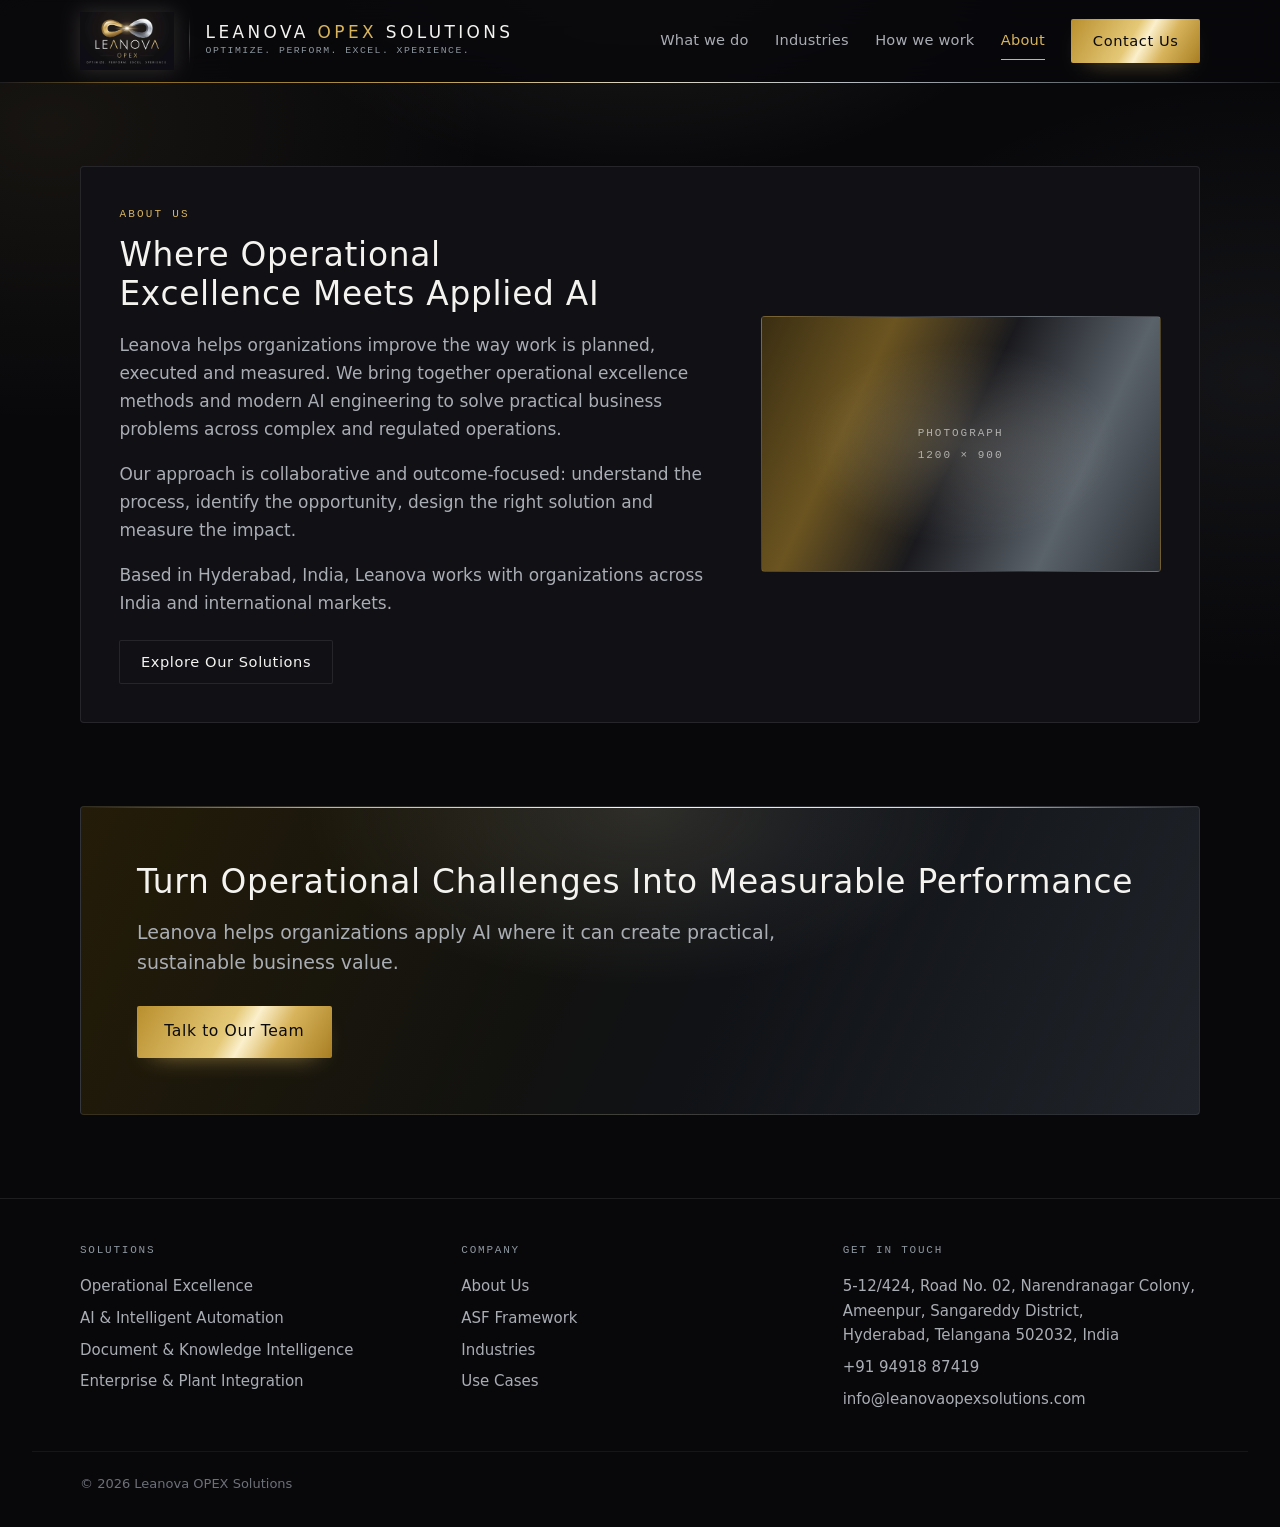
==== about.html @ ff615eb6 "Rebuild site: six-page structure, shared stylesheet, map and address" ====
<!DOCTYPE html>
<html lang="en">
<head>
<meta charset="utf-8">
<meta name="viewport" content="width=device-width,initial-scale=1">
<title>About — Leanova OPEX Solutions</title>
<meta name="description" content="Where operational excellence meets applied AI.">
<link rel="icon" href="assets/favicon.png">
<meta property="og:type" content="website">
<meta property="og:title" content="About — Leanova OPEX Solutions">
<meta property="og:description" content="Where operational excellence meets applied AI.">
<meta property="og:image" content="https://leanovaopexsolutions.com/assets/og-image.jpg">
<meta name="twitter:card" content="summary_large_image">
<link rel="stylesheet" href="assets/site.css">
</head>
<body>
<a class="skip" href="#main">Skip to main content</a>

<header class="top">
  <div class="wrap">
    <a class="brand" href="index.html">
      <img class="brand__logo" src="assets/leanova-logo.png" alt="Leanova OPEX Solutions" width="520" height="318">
      <span class="brand__rule" aria-hidden="true"></span>
      <span class="brand__text">
        <span class="brand__name">Leanova <span>OPEX</span> Solutions</span>
        <span class="brand__tag">Optimize. Perform. Excel. Xperience.</span>
      </span>
    </a>
    <nav class="main">
      <a href="what-we-do.html">What we do</a>
      <a href="industries.html">Industries</a>
      <a href="how-we-work.html">How we work</a>
      <a href="about.html" aria-current="page">About</a>
      <a class="btn" href="contact.html">Contact Us</a>
    </nav>
  </div>
</header>

<main id="main">

  <section class="band" id="about">
    <div class="wrap">
      <div class="panel">
        <div class="cols cols--media">
          <div>
            <div class="kick">About Us</div>
            <h2 style="margin-top:.8rem">Where Operational Excellence Meets Applied AI</h2>
            <p style="margin-top:1rem">
              Leanova helps organizations improve the way work is planned, executed
              and measured. We bring together operational excellence methods and
              modern AI engineering to solve practical business problems across
              complex and regulated operations.
            </p>
            <p>
              Our approach is collaborative and outcome-focused: understand the
              process, identify the opportunity, design the right solution and
              measure the impact.
            </p>
            <p>
              Based in Hyderabad, India, Leanova works with organizations across
              India and international markets.
            </p>
            <p style="margin-top:1.4rem"><a class="btn btn--quiet" href="what-we-do.html">Explore Our Solutions</a></p>
          </div>
          <div class="media"><span class="media__note">Photograph<br>1200 × 900</span></div>
        </div>
      </div>
    </div>
  </section>

  <!-- ASF FRAMEWORK -->


  <section class="band" style="padding-top:0">
    <div class="wrap">
      <div class="close">
        <h2>Turn Operational Challenges Into Measurable Performance</h2>
        <p class="lede" style="margin-top:.9rem;max-width:42rem">
          Leanova helps organizations apply AI where it can create practical,
          sustainable business value.
        </p>
        <p style="margin-top:1.75rem"><a class="btn btn--lg" href="contact.html">Talk to Our Team</a></p>
      </div>
    </div>
  </section>

</main>

<footer class="foot">
  <div class="wrap">
    <div class="cols cols--3">
      <div>
        <h4>Solutions</h4>
        <ul><li><a href="what-we-do.html">Operational Excellence</a></li><li><a href="what-we-do.html">AI &amp; Intelligent Automation</a></li><li><a href="what-we-do.html">Document &amp; Knowledge Intelligence</a></li><li><a href="what-we-do.html">Enterprise &amp; Plant Integration</a></li></ul>
      </div>
      <div>
        <h4>Company</h4>
        <ul><li><a href="#about">About Us</a></li><li><a href="how-we-work.html">ASF Framework</a></li><li><a href="industries.html">Industries</a></li><li><a href="what-we-do.html">Use Cases</a></li></ul>
      </div>
      <div>
        <h4>Get in Touch</h4>
        <ul><li>5-12/424, Road No. 02, Narendranagar Colony,<br>Ameenpur, Sangareddy District,<br>Hyderabad, Telangana 502032, India</li><li><a href="tel:+919491887419">+91 94918 87419</a></li><li><a href="mailto:info@leanovaopexsolutions.com">info@leanovaopexsolutions.com</a></li></ul>
      </div>
    </div>
  </div>
    <div class="foot__base">
      <span>© 2026 Leanova OPEX Solutions</span>
      </div>
  </div>
</footer>

</body>
</html>
---- assets/site.css ----
:root{
  /* ground — the logo's black, warmed very slightly */
  --ground:#08080B;
  --card:#101015;
  --card-soft:#15151B;

  /* light on black */
  --ink:#F4F3F0;
  --dim:#A9ADB4;
  --faint:#6C7078;

  /* the two metals */
  --gold:#D8B45C;
  --gold-lit:#F2E0AA;
  --gold-deep:#9C7723;
  --gold-wash:rgba(216,180,92,.10);
  --steel:#D2D9DF;
  --steel-dim:#8E979F;
  --stop:#C9705A;

  /* legacy aliases kept so every existing rule resolves */
  --teal:var(--gold);
  --teal-deep:var(--gold-lit);
  --teal-wash:var(--gold-wash);

  --hair:rgba(255,255,255,.09);
  --hair-soft:rgba(255,255,255,.055);
  --hair-gold:rgba(216,180,92,.30);

  --display:Jost,"Futura",system-ui,sans-serif;
  --body:Inter,system-ui,sans-serif;
  --mono:"JetBrains Mono",ui-monospace,monospace;

  --measure:66ch;
  --gutter:clamp(1.25rem,4vw,3rem);
  --stack:clamp(3.25rem,6.5vw,5.5rem);
  --r:4px;
}
*,*::before,*::after{box-sizing:border-box}
html{scroll-behavior:smooth}
body{
  margin:0;color:var(--ink);font-family:var(--body);font-weight:300;
  font-size:1.0625rem;line-height:1.65;-webkit-font-smoothing:antialiased;
  background:var(--ground);
  background-image:
    radial-gradient(38rem 22rem at 50% -6%, rgba(242,224,170,.10), transparent 66%),
    radial-gradient(44rem 30rem at 4% 14%, rgba(216,180,92,.075), transparent 62%),
    radial-gradient(44rem 30rem at 98% 42%, rgba(210,217,223,.06), transparent 62%);
  background-attachment:fixed;
}

/* ------------------------------------------------------------- type */
h1,h2,h3,h4{font-family:var(--display);font-weight:300;letter-spacing:.012em;line-height:1.14;margin:0;color:var(--ink);text-wrap:balance}
h1{font-size:clamp(2.1rem,4.6vw,3.35rem);font-weight:200;letter-spacing:.03em}
h2{font-size:clamp(1.45rem,2.8vw,2.05rem);line-height:1.2;letter-spacing:.022em}
h3{font-size:1.115rem;font-weight:400;letter-spacing:.014em}
h4{font-size:.9375rem;font-weight:400;letter-spacing:.02em}
p{margin:0 0 1em;max-width:var(--measure);color:var(--dim)}
p:last-child{margin-bottom:0}
strong{color:var(--ink);font-weight:500}
a{color:var(--gold);text-underline-offset:.18em}
a:hover{color:var(--gold-lit)}
:focus-visible{outline:1px solid var(--gold);outline-offset:3px;border-radius:2px}

.lede{font-size:1.1875rem;line-height:1.6;color:var(--dim);font-weight:300}
.small{font-size:.9125rem}
.muted{color:var(--faint)}
.kick{font-family:var(--mono);font-size:.6875rem;letter-spacing:.2em;text-transform:uppercase;color:var(--gold);font-weight:400}

/* ----------------------------------------------------------- layout */
.wrap{max-width:76rem;margin-inline:auto;padding-inline:var(--gutter)}
.band{padding-block:var(--stack)}
.narrow{max-width:48rem}

.cols{display:grid;gap:clamp(1rem,2vw,1.5rem)}
.cols--2{grid-template-columns:repeat(auto-fit,minmax(19rem,1fr))}
.cols--3{grid-template-columns:repeat(auto-fit,minmax(16rem,1fr))}
.cols--split{grid-template-columns:minmax(0,19rem) minmax(0,1fr);gap:clamp(1.75rem,4vw,3.5rem);align-items:start}
.cols--media{grid-template-columns:minmax(0,1fr) minmax(0,25rem);gap:clamp(2rem,4vw,3.5rem);align-items:center}
@media(max-width:58rem){.cols--split,.cols--media{grid-template-columns:1fr}}

.skip{position:absolute;left:-9999px;background:var(--gold);color:#0A0A0C;padding:.6rem 1rem;z-index:100;border-radius:2px;font-weight:500}
.skip:focus{left:var(--gutter);top:.6rem}

/* ----------------------------------------------------------- header */
.top{
  position:sticky;top:0;z-index:50;
  background:rgba(8,8,11,.82);
  backdrop-filter:blur(16px) saturate(120%);
  -webkit-backdrop-filter:blur(16px) saturate(120%);
  border-bottom:1px solid var(--hair);
}
/* the logo's signature: gold left, flare, silver right */
.top::after{
  content:"";position:absolute;left:0;right:0;bottom:-1px;height:1px;
  background:linear-gradient(90deg,transparent,var(--gold-deep) 12%,var(--gold) 34%,#FFF8E4 50%,var(--steel) 66%,#5C646B 88%,transparent);
  opacity:.85;
}
.top .wrap{display:flex;align-items:center;gap:2rem;min-height:5.1rem}
.brand{display:flex;align-items:center;gap:.95rem;text-decoration:none;color:var(--ink)}
/* boxed emblem: infinity mark over the LOS monogram */
/* The logo file exactly as supplied — full mark, wordmark and strapline.
   Not cropped, not recoloured. mix-blend-mode: screen drops its black field
   into the header so no rectangle shows; needs a dark background to sit on. */
.brand__logo{
  flex:none;display:block;height:3.6rem;width:auto;
  mix-blend-mode:screen;
  filter:drop-shadow(0 0 10px rgba(255,244,214,.16));
}
.brand__rule{width:1px;align-self:stretch;flex:none;margin-block:.35rem;
  background:linear-gradient(180deg,transparent,var(--hair-gold),transparent)}
.brand__text{display:flex;flex-direction:column;gap:.18rem;min-width:0}
.brand__name{
  font-family:var(--display);font-weight:300;font-size:1.06rem;letter-spacing:.2em;
  text-transform:uppercase;white-space:nowrap;line-height:1.1;color:var(--ink);
}
.brand__name span{color:var(--gold);font-weight:400}
.brand__tag{
  font-family:var(--mono);font-size:.6125rem;font-weight:400;letter-spacing:.15em;
  text-transform:uppercase;color:var(--steel-dim);white-space:nowrap;line-height:1.5;
}
@media(max-width:34rem){
  .brand__logo{height:2.7rem}
  .brand__name{font-size:.85rem;letter-spacing:.15em}
  .brand__tag{font-size:.55rem;letter-spacing:.1em;white-space:normal}
}
nav.main{margin-left:auto;display:flex;gap:1.65rem;align-items:center}
nav.main a:not(.btn){font-family:var(--body);font-size:.9125rem;font-weight:400;color:var(--dim);text-decoration:none;padding:.4rem 0;border-bottom:1px solid transparent;letter-spacing:.012em}
nav.main a:not(.btn):hover{color:var(--ink);border-bottom-color:var(--hair-gold)}
nav.main a:not(.btn)[aria-current="page"]{color:var(--gold);border-bottom-color:var(--gold)}
.btn{
  display:inline-block;font-family:var(--body);font-weight:500;font-size:.9125rem;letter-spacing:.04em;
  background:linear-gradient(120deg,#B98F2E,#E5C978 46%,#FBF0CC 56%,#D8B45C 72%,#A87E22);
  color:#0A0A0C;padding:.62rem 1.35rem;border-radius:2px;text-decoration:none;
  box-shadow:0 10px 26px -16px rgba(216,180,92,.85);
  transition:filter .18s,box-shadow .18s,transform .18s;
}
.btn:hover{filter:brightness(1.09);color:#0A0A0C;box-shadow:0 14px 32px -14px rgba(216,180,92,.95);transform:translateY(-1px)}
.btn--lg{font-size:.975rem;padding:.82rem 1.7rem}
.btn--quiet{background:transparent;color:var(--ink);box-shadow:inset 0 0 0 1px var(--hair);}
.btn--quiet:hover{background:rgba(255,255,255,.03);color:var(--gold-lit);box-shadow:inset 0 0 0 1px var(--hair-gold);filter:none}
@media(max-width:62rem){
  .top{position:static}
  .top .wrap{flex-wrap:wrap;gap:.5rem 1.1rem;padding-block:.85rem;min-height:0}
  nav.main{margin-left:0;width:100%;flex-wrap:wrap;gap:.3rem 1.1rem}
}

/* ------------------------------------------------------------ cards */
.card{
  position:relative;overflow:hidden;
  background:var(--card);border:1px solid var(--hair);border-radius:var(--r);
  padding:1.55rem 1.6rem 1.7rem;
  transition:border-color .2s,background .2s,transform .2s;
}
.card::before{
  content:"";position:absolute;left:0;top:0;bottom:0;width:1px;
  background:linear-gradient(180deg,var(--gold),rgba(216,180,92,0));
  opacity:0;transition:opacity .2s;
}
.card--hover:hover{background:var(--card-soft);border-color:rgba(255,255,255,.14);transform:translateY(-2px)}
.card--hover:hover::before{opacity:1}
.card h3{color:var(--ink);margin:.5rem 0 .5rem}
.card p{font-size:.9375rem}
.card .kick{color:var(--steel-dim)}
.card__link{display:inline-flex;align-items:center;gap:.5rem;margin-top:1rem;font-size:.9125rem;font-weight:500;text-decoration:none;color:var(--gold)}
.card__link:hover{color:var(--gold-lit)}
.card__link::after{content:"";width:.95rem;height:.95rem;background:currentColor;
  -webkit-mask:no-repeat center/contain url("data:image/svg+xml;utf8,<svg xmlns='http://www.w3.org/2000/svg' viewBox='0 0 24 24' fill='none' stroke='black' stroke-width='2'><path d='M5 12h13M13 6l6 6-6 6'/></svg>");
  mask:no-repeat center/contain url("data:image/svg+xml;utf8,<svg xmlns='http://www.w3.org/2000/svg' viewBox='0 0 24 24' fill='none' stroke='black' stroke-width='2'><path d='M5 12h13M13 6l6 6-6 6'/></svg>")}

.panel{background:var(--card);border:1px solid var(--hair);border-radius:var(--r);padding:clamp(1.5rem,3vw,2.6rem)}
.panel--wash{background:var(--card-soft)}

/* image slot — metal sheen standing in for the photograph */
.media{position:relative;border-radius:var(--r);overflow:hidden;min-height:16rem;display:grid;place-items:center;
  border:1px solid var(--hair);
  background:
    radial-gradient(14rem 9rem at 50% 50%, rgba(255,248,228,.16), transparent 70%),
    linear-gradient(115deg,#3A2E12 0%,#6B5420 26%,#1A1A1E 50%,#5A626A 76%,#2A2E33 100%);
}
.media img{width:100%;height:100%;object-fit:cover;display:block}
.media__note{font-family:var(--mono);font-size:.6875rem;letter-spacing:.18em;text-transform:uppercase;color:rgba(244,243,240,.62);text-align:center;line-height:2;padding:1rem}
.media--tall{min-height:23rem}

/* ------------------------------------------------ prohibition list */
.refusals{list-style:none;margin:0;padding:0}
.refusals li{
  display:grid;grid-template-columns:2.6rem 1fr 5.5rem;align-items:center;gap:1rem;
  padding:.9rem 1.1rem;border-bottom:1px solid var(--hair-soft);
  font-family:var(--body);font-size:1rem;font-weight:400;color:var(--ink);
}
.refusals li:last-child{border-bottom:none}
.refusals li:hover{background:var(--card-soft)}
.refusals .n{font-family:var(--mono);font-size:.6875rem;color:var(--faint)}
.refusals .s{font-family:var(--mono);font-size:.6563rem;letter-spacing:.1em;color:var(--stop);text-align:right}
@media(max-width:40rem){.refusals li{grid-template-columns:2.4rem 1fr}.refusals .s{grid-column:2;text-align:left;margin-top:.15rem}}

/* pill row */
.pills{display:flex;flex-wrap:wrap;gap:.5rem;margin-top:1.5rem}
.pill{font-family:var(--mono);font-size:.6875rem;letter-spacing:.14em;text-transform:uppercase;
  background:transparent;color:var(--steel);padding:.42rem .85rem;border-radius:999px;
  border:1px solid var(--hair)}
.pill:nth-child(odd){color:var(--gold);border-color:var(--hair-gold)}

/* stats */
.stat{background:var(--card);border:1px solid var(--hair);border-top:1px solid var(--hair-gold);border-radius:var(--r);padding:1.5rem 1.55rem}
.stat__n{display:block;font-family:var(--display);font-size:clamp(1.22rem,2.2vw,1.5rem);font-weight:300;letter-spacing:.02em;color:var(--ink);line-height:1.22}
.stat__l{display:block;margin-top:.7rem;font-size:.9125rem;color:var(--dim)}

.note{border-left:1px solid var(--stop);background:rgba(201,112,90,.08);padding:1.1rem 1.35rem;max-width:var(--measure);border-radius:0 var(--r) var(--r) 0}
.note p{color:var(--ink)}
.note--signal{border-left-color:var(--gold);background:var(--gold-wash)}

/* rows */
.rows{list-style:none;margin:0;padding:0}
.rows li+li{margin-top:.5rem}
.rows a{display:flex;align-items:center;gap:1rem;background:var(--card);border:1px solid var(--hair);
  border-radius:var(--r);padding:1rem 1.25rem;font-family:var(--display);font-weight:300;font-size:1.075rem;letter-spacing:.02em;
  color:var(--ink);text-decoration:none;transition:border-color .16s,transform .16s,background .16s}
.rows a::after{content:"";margin-left:auto;flex:none;width:1.1rem;height:1.1rem;background:var(--gold);
  -webkit-mask:no-repeat center/contain url("data:image/svg+xml;utf8,<svg xmlns='http://www.w3.org/2000/svg' viewBox='0 0 24 24' fill='none' stroke='black' stroke-width='2'><path d='M5 12h13M13 6l6 6-6 6'/></svg>");
  mask:no-repeat center/contain url("data:image/svg+xml;utf8,<svg xmlns='http://www.w3.org/2000/svg' viewBox='0 0 24 24' fill='none' stroke='black' stroke-width='2'><path d='M5 12h13M13 6l6 6-6 6'/></svg>")}
.rows a:hover{border-color:var(--hair-gold);background:var(--card-soft);transform:translateX(2px)}

table{border-collapse:collapse;width:100%;font-size:.9375rem}
th,td{text-align:left;padding:.9rem 1.1rem .9rem 0;border-bottom:1px solid var(--hair-soft);vertical-align:top;color:var(--dim)}
th{font-family:var(--mono);font-weight:400;font-size:.6875rem;letter-spacing:.15em;text-transform:uppercase;color:var(--steel-dim);border-bottom-color:var(--hair-gold)}
td:first-child{font-weight:400;color:var(--ink);font-family:var(--display);letter-spacing:.02em}
tbody tr:hover td{background:rgba(255,255,255,.025)}

.detail{border-top:1px solid var(--hair-soft);padding-block:1rem;display:grid;grid-template-columns:6rem 1fr;gap:1rem;align-items:baseline}
.detail:last-of-type{border-bottom:1px solid var(--hair-soft)}
.detail dt{font-family:var(--mono);font-size:.6875rem;letter-spacing:.15em;text-transform:uppercase;color:var(--steel-dim)}
.detail dd{margin:0;font-weight:400;color:var(--ink)}
.detail dd a{text-decoration:none}

/* closing band — the light burst at the centre of the mark */
.close{position:relative;overflow:hidden;border:1px solid var(--hair);border-radius:var(--r);
  background:
    radial-gradient(30rem 16rem at 50% 0%, rgba(255,248,228,.12), transparent 70%),
    linear-gradient(115deg,#241C08 0%,#12120F 42%,#101216 58%,#20242A 100%);
  padding:clamp(2.25rem,4.5vw,3.5rem);color:var(--ink)}
.close::before{
  content:"";position:absolute;left:0;right:0;top:0;height:1px;
  background:linear-gradient(90deg,transparent,var(--gold) 22%,#FFF8E4 50%,var(--steel) 78%,transparent)}
.close h2{color:var(--ink)}
.close p{color:var(--dim)}
.close .btn{color:#0A0A0C}

/* footer */
.foot{border-top:1px solid var(--hair);padding-block:2.85rem 2rem;font-size:.9375rem;color:var(--dim)}
.foot h4{font-family:var(--mono);font-size:.6875rem;letter-spacing:.16em;text-transform:uppercase;font-weight:400;margin-bottom:.85rem;color:var(--steel-dim)}
.foot ul{list-style:none;margin:0;padding:0}
.foot li{padding-block:.22rem}
.foot a{color:var(--dim);text-decoration:none}
.foot a:hover{color:var(--gold)}
.foot__base{margin-top:2.25rem;padding-top:1.3rem;border-top:1px solid var(--hair-soft);display:flex;flex-wrap:wrap;gap:.5rem 2rem;font-size:.8125rem;color:var(--faint);max-width:76rem;margin-inline:auto;padding-inline:var(--gutter)}

@media(prefers-reduced-motion:reduce){
  *{transition:none !important;scroll-behavior:auto !important}
}

/* --------------------------------------------------------------- map

   Google Maps embed. Uses the ?output=embed form, which needs no API key.
   The filter darkens Google's light default so it sits on the black ground
   instead of glaring out of it — delete that one line for the normal map.

   Note: the iframe sets Google cookies as soon as the page loads. If you
   add a cookie notice later, this is the thing it has to cover. */

.map{margin:0;position:relative}
.map iframe{
  display:block;width:100%;aspect-ratio:4/3;border:0;border-radius:var(--r);
  filter:invert(92%) hue-rotate(180deg) saturate(.75) contrast(.92);
}
.map figcaption{
  margin-top:.75rem;font-family:var(--mono);font-size:.6875rem;
  letter-spacing:.12em;text-transform:uppercase;
}
.map figcaption a{color:var(--gold);text-decoration:none}
.map figcaption a:hover{color:var(--gold-lit)}
@media(max-width:58rem){.map iframe{aspect-ratio:16/10}}
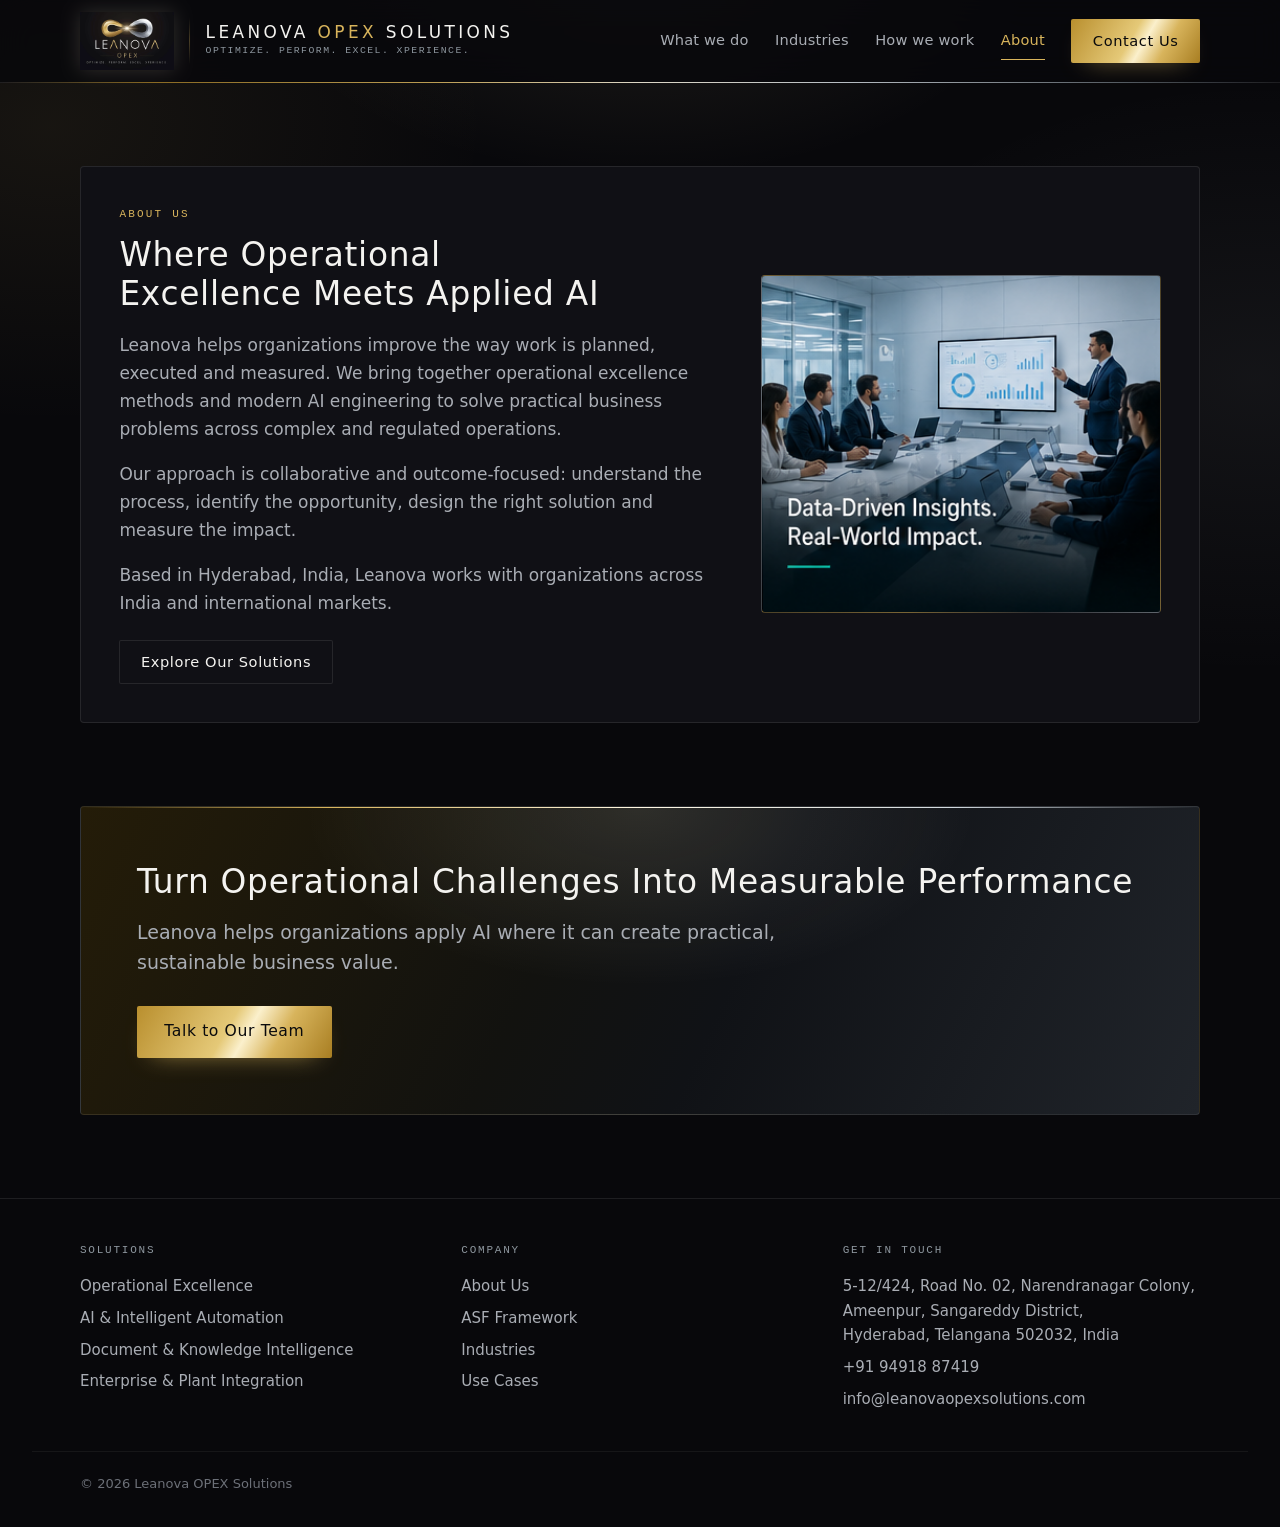
==== commit cad295b0: "Add hero and about images" ====
--- a/about.html
+++ b/about.html
@@ -62,7 +62,7 @@
             </p>
             <p style="margin-top:1.4rem"><a class="btn btn--quiet" href="what-we-do.html">Explore Our Solutions</a></p>
           </div>
-          <div class="media"><span class="media__note">Photograph<br>1200 × 900</span></div>
+          <div class="media"><img src="assets/photos/boardroom-review.png" alt="Team reviewing operational data" width="380" height="321" loading="lazy"></div>
         </div>
       </div>
     </div>
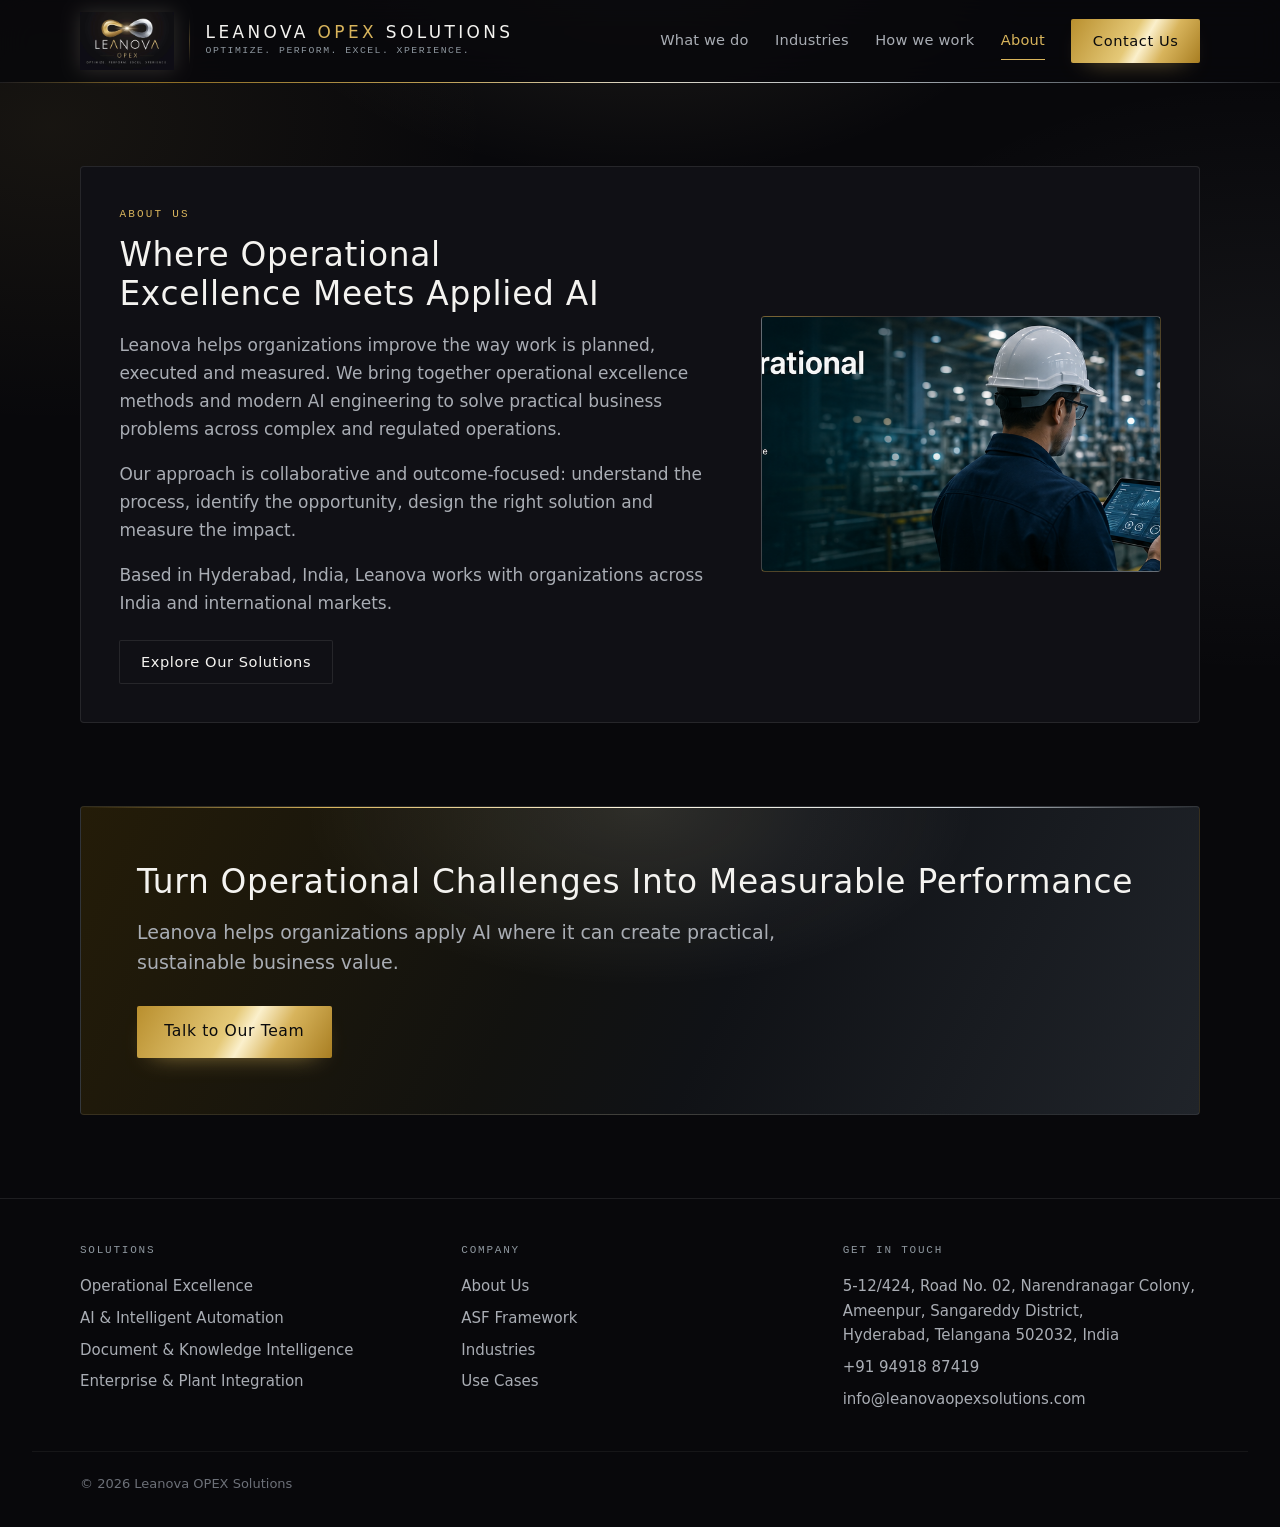
==== commit 076101d0: "images_updated" ====
--- a/about.html
+++ b/about.html
@@ -62,7 +62,7 @@
             </p>
             <p style="margin-top:1.4rem"><a class="btn btn--quiet" href="what-we-do.html">Explore Our Solutions</a></p>
           </div>
-          <div class="media"><img src="assets/photos/boardroom-review.png" alt="Team reviewing operational data" width="380" height="321" loading="lazy"></div>
+          <div class="media"><img src="assets/photos/operational-excellence.png" alt="Team reviewing operational data" width="380" height="321" loading="lazy"></div>
         </div>
       </div>
     </div>
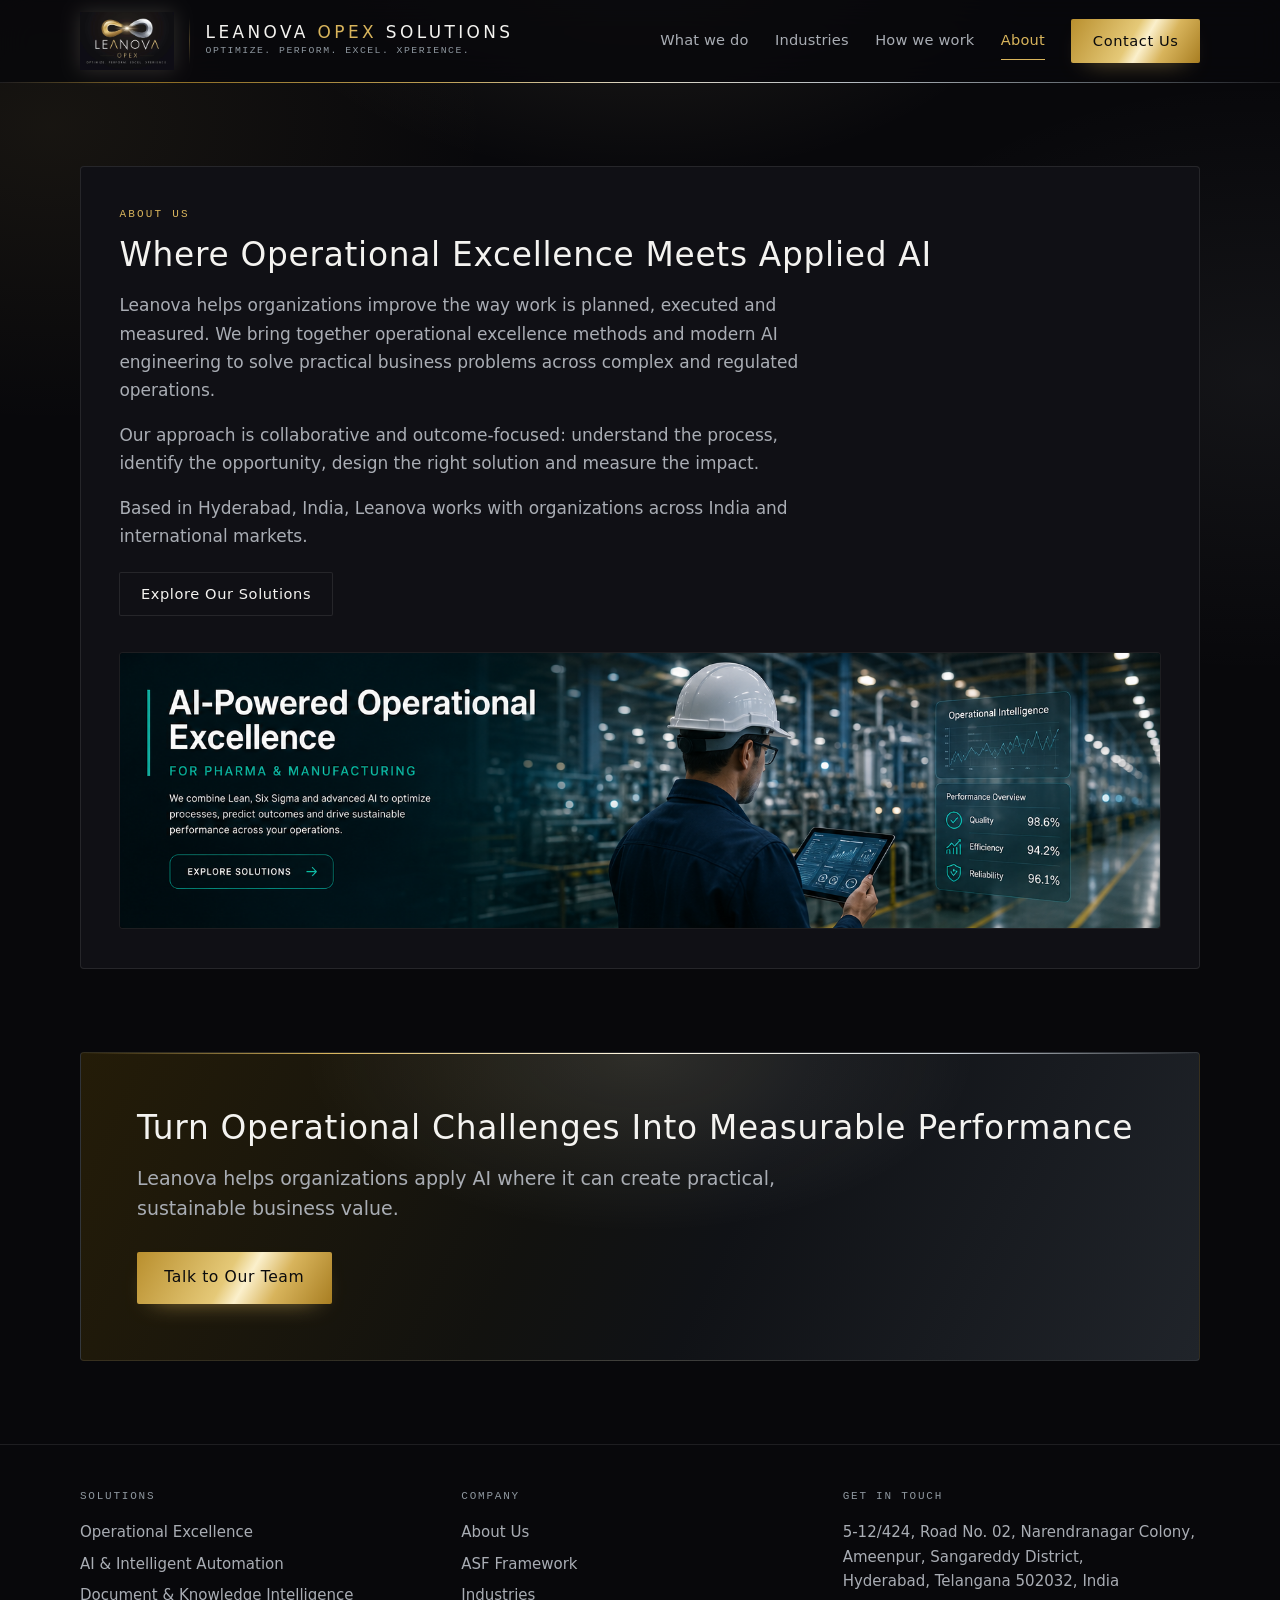
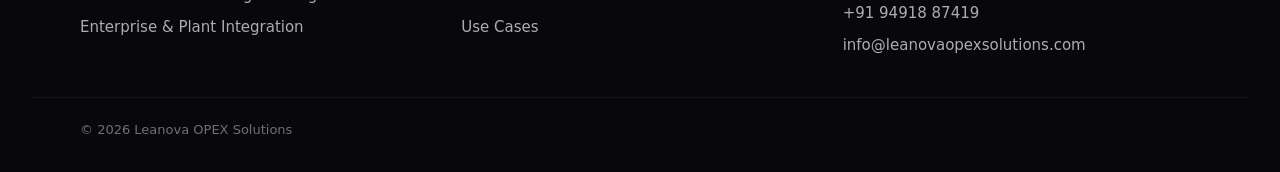
==== commit e665a30c: "reuploaded images" ====
--- a/about.html
+++ b/about.html
@@ -41,7 +41,7 @@
   <section class="band" id="about">
     <div class="wrap">
       <div class="panel">
-        <div class="cols cols--media">
+        <div>
           <div>
             <div class="kick">About Us</div>
             <h2 style="margin-top:.8rem">Where Operational Excellence Meets Applied AI</h2>
@@ -62,8 +62,8 @@
             </p>
             <p style="margin-top:1.4rem"><a class="btn btn--quiet" href="what-we-do.html">Explore Our Solutions</a></p>
           </div>
-          <div class="media"><img src="assets/photos/operational-excellence.png" alt="Team reviewing operational data" width="380" height="321" loading="lazy"></div>
         </div>
+        <div class="media media--fit" style="margin-top:2.25rem"><img src="assets/photos/operational-excellence.png" alt="Engineer reviewing operational data on a plant floor" width="1536" height="407" loading="lazy"></div>
       </div>
     </div>
   </section>
--- a/assets/site.css
+++ b/assets/site.css
@@ -178,7 +178,38 @@
     radial-gradient(14rem 9rem at 50% 50%, rgba(255,248,228,.16), transparent 70%),
     linear-gradient(115deg,#3A2E12 0%,#6B5420 26%,#1A1A1E 50%,#5A626A 76%,#2A2E33 100%);
 }
-.media img{width:100%;height:100%;object-fit:cover;display:block}
+/* Photographs are graded towards the palette — darker, less saturated,
+   warm in the highlights — so shots taken on different days sit together.
+   Adjust this one filter rather than editing each image. */
+.media img{width:100%;height:100%;object-fit:cover;display:block;
+  filter:saturate(.72) contrast(1.04) brightness(.86)}
+
+/* For drawn graphics (SVG charts) rather than photographs: show the whole
+   thing instead of cropping it, and no grade — they are already in palette. */
+.media--graphic{background:#08080B}
+.media--graphic img{object-fit:contain;filter:none}
+
+/* --- whole-image slot ---------------------------------------------------
+
+   Use .media--fit when the picture must be seen in full: anything with text
+   in it, a diagram, or a wide banner. The box takes the image's shape
+   instead of forcing the image into the box's, so nothing is cropped.
+
+     <div class="media media--fit"><img src="..." width="W" height="H"></div>
+
+   min-height is dropped because a fixed height is what causes the crop.
+   No grade either — these read as graphics, and dimming them makes the
+   text inside harder to read. */
+
+.media--fit{
+  min-height:0; background:#08080B;
+  border:1px solid var(--hair);
+  display:block;                       /* not the centring grid */
+}
+.media--fit img{
+  width:100%; height:auto;             /* natural aspect, no cropping */
+  object-fit:contain; filter:none;
+}
 .media__note{font-family:var(--mono);font-size:.6875rem;letter-spacing:.18em;text-transform:uppercase;color:rgba(244,243,240,.62);text-align:center;line-height:2;padding:1rem}
 .media--tall{min-height:23rem}
 
